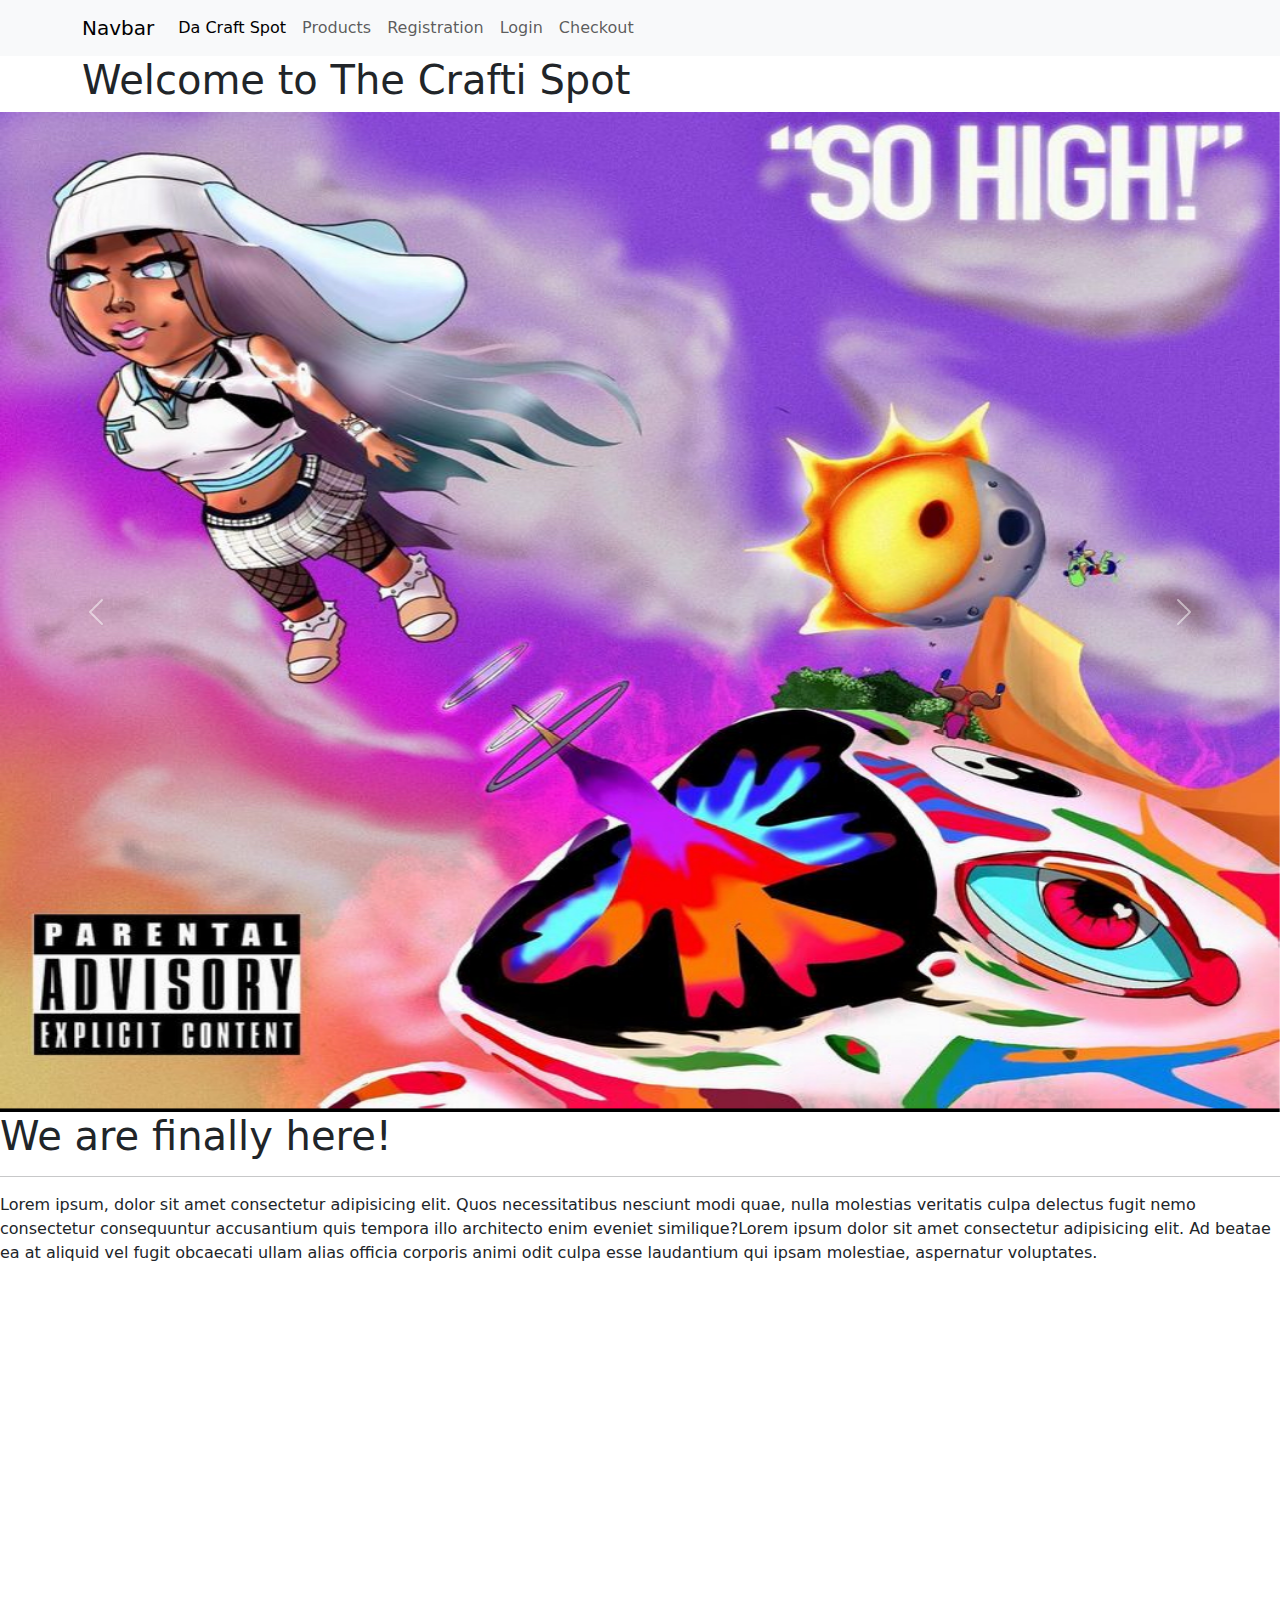
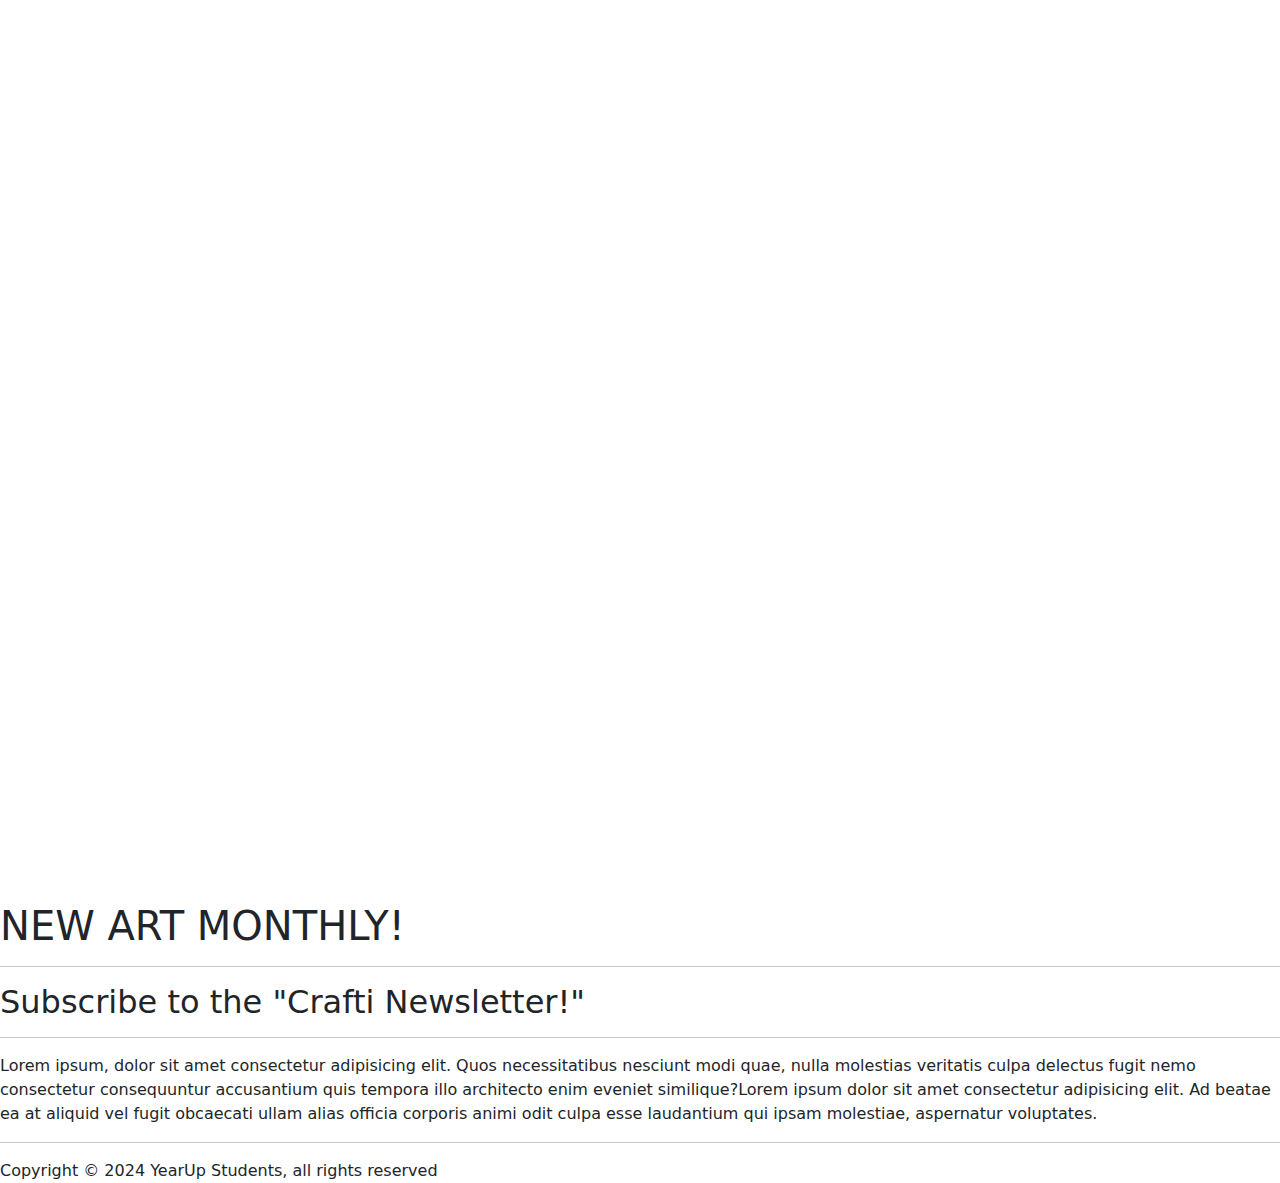
==== crafti-site/index.html @ f8421b2f "added login site - checkout site in progress" ====
<!doctype html>
<html lang="en">

<head>
    <meta charset="utf-8">
    <meta name="viewport" content="width=device-width, initial-scale=1">
    <title>Da Crafti Spot</title>
    <link href="https://cdn.jsdelivr.net/npm/bootstrap@5.3.3/dist/css/bootstrap.min.css" rel="stylesheet"
        integrity="sha384-QWTKZyjpPEjISv5WaRU9OFeRpok6YctnYmDr5pNlyT2bRjXh0JMhjY6hW+ALEwIH" crossorigin="anonymous">
    <link href="css/site.css" rel="stylesheet">
</head>

<body>
    <header>
        <nav class="navbar navbar-expand-lg bg-body-tertiary">
            <div class="container">
                <a class="navbar-brand" href="#">Navbar</a>
                <button class="navbar-toggler" type="button" data-bs-toggle="collapse"
                    data-bs-target="#navbarSupportedContent" aria-controls="navbarSupportedContent"
                    aria-expanded="false" aria-label="Toggle navigation">
                    <span class="navbar-toggler-icon"></span>
                </button>
                <div class="collapse navbar-collapse" id="navbarSupportedContent">
                    <ul class="navbar-nav me-auto mb-2 mb-lg-0">

                        <li class="nav-item">
                            <a class="nav-link active" aria-current="page" href="index.html">Da Craft Spot</a>
                        </li>
                        <li class="nav-item">
                            <a class="nav-link "  href="products.html">Products</a>
                        </li>
                        <li class="nav-item">
                            <a class="nav-link" href="registration.html">Registration</a>
                        </li>
                        <li class="nav-item">
                            <a class="nav-link" href="login.html">Login</a>
                        </li>
                        <li class="nav-item">
                            <a class="nav-link" href="checkoutpage.html">Checkout</a>
                        </li>

                    </ul>

                </div>
            </div>
        </nav>
    </header>

    <main>
        <div class="container">
            <div class="row">
                <div class="col">
                    <h1>Welcome to The Crafti Spot</h1>
                </div>
            </div>

            <div class="row">
                <div class="col"></div>

            </div>
        </div>

        </div>

        <div class="image-carousel">
            <div id="carouselExampleAutoplaying" class="carousel slide" data-bs-ride="carousel">
                <div class="carousel-inner">
                    <div class="carousel-item active">
                        <img src="/images/IMG_1506.PNG" class="d-block w-100" alt="..." height="1000px" width="500px">
                    </div>
                    <div class="carousel-item">
                        <img src="/images/IMG_1507.PNG" class="d-block w-100" alt="..." height="1000px" width="500px">
                    </div>
                    <div class="carousel-item">
                        <img src="/images/IMG_1508.PNG" class="d-block w-100" alt="..." height="1000px" width="500px">
                    </div>
                </div>
                <button class="carousel-control-prev" type="button" data-bs-target="#carouselExampleAutoplaying"
                    data-bs-slide="prev">
                    <span class="carousel-control-prev-icon" aria-hidden="true"></span>
                    <span class="visually-hidden">Previous</span>
                </button>
                <button class="carousel-control-next" type="button" data-bs-target="#carouselExampleAutoplaying"
                    data-bs-slide="next">
                    <span class="carousel-control-next-icon" aria-hidden="true"></span>
                    <span class="visually-hidden">Next</span>
                </button>
            </div>
        </div>

        <div>
            <h1>We are finally here!</h1>
            <hr>
            <p>
                Lorem ipsum, dolor sit amet consectetur adipisicing elit. Quos necessitatibus nesciunt modi quae, nulla
                molestias veritatis culpa delectus fugit nemo consectetur consequuntur accusantium quis tempora illo
                architecto enim eveniet similique?Lorem ipsum dolor sit amet consectetur adipisicing elit. Ad beatae ea
                at aliquid vel fugit obcaecati ullam alias officia corporis animi odit culpa esse laudantium qui ipsam
                molestiae, aspernatur voluptates.
            </p>
        </div>
        <div>
            <video src="/video/LittleBoy.mp4" class="object-fit-contain" class="object-fit-md-contain border rounded"
                width="400px" height="400px" autoplay muted loop></video>

        </div>
        <div>
            <video src="/video/TimeNeverStops (1).mp4" class="object-fit-contain"
                class="object-fit-md-contain border rounded" width="400px" height="400px" autoplay muted loop></video>

        </div>
        <div>
            <video src="/video/Ghoulish.mp4" class="object-fit-contain" class="object-fit-md-contain border rounded"
                width="400px" height="400px" autoplay muted loop></video>

        </div>
        <div>
            <div>
                <h1>NEW ART MONTHLY!</h1>
            </div>
            <hr>
            <div>
                <h2>Subscribe to the "Crafti Newsletter!"</h2>
            </div>

            <hr>
            <div>
                <p>
                    Lorem ipsum, dolor sit amet consectetur adipisicing elit. Quos necessitatibus nesciunt modi quae,
                    nulla
                    molestias veritatis culpa delectus fugit nemo consectetur consequuntur accusantium quis tempora illo
                    architecto enim eveniet similique?Lorem ipsum dolor sit amet consectetur adipisicing elit. Ad beatae
                    ea
                    at aliquid vel fugit obcaecati ullam alias officia corporis animi odit culpa esse laudantium qui
                    ipsam
                    molestiae, aspernatur voluptates.
                </p>
            </div>
        </div>



    </main>
    <hr>
    <footer>
        <span>Copyright &copy; 2024 YearUp Students, all rights reserved</span>
    </footer>


    <script src="https://cdn.jsdelivr.net/npm/bootstrap@5.3.3/dist/js/bootstrap.bundle.min.js"
        integrity="sha384-YvpcrYf0tY3lHB60NNkmXc5s9fDVZLESaAA55NDzOxhy9GkcIdslK1eN7N6jIeHz"
        crossorigin="anonymous"></script>
    <script src="scripts/site.js"></script>


</body>

</html>
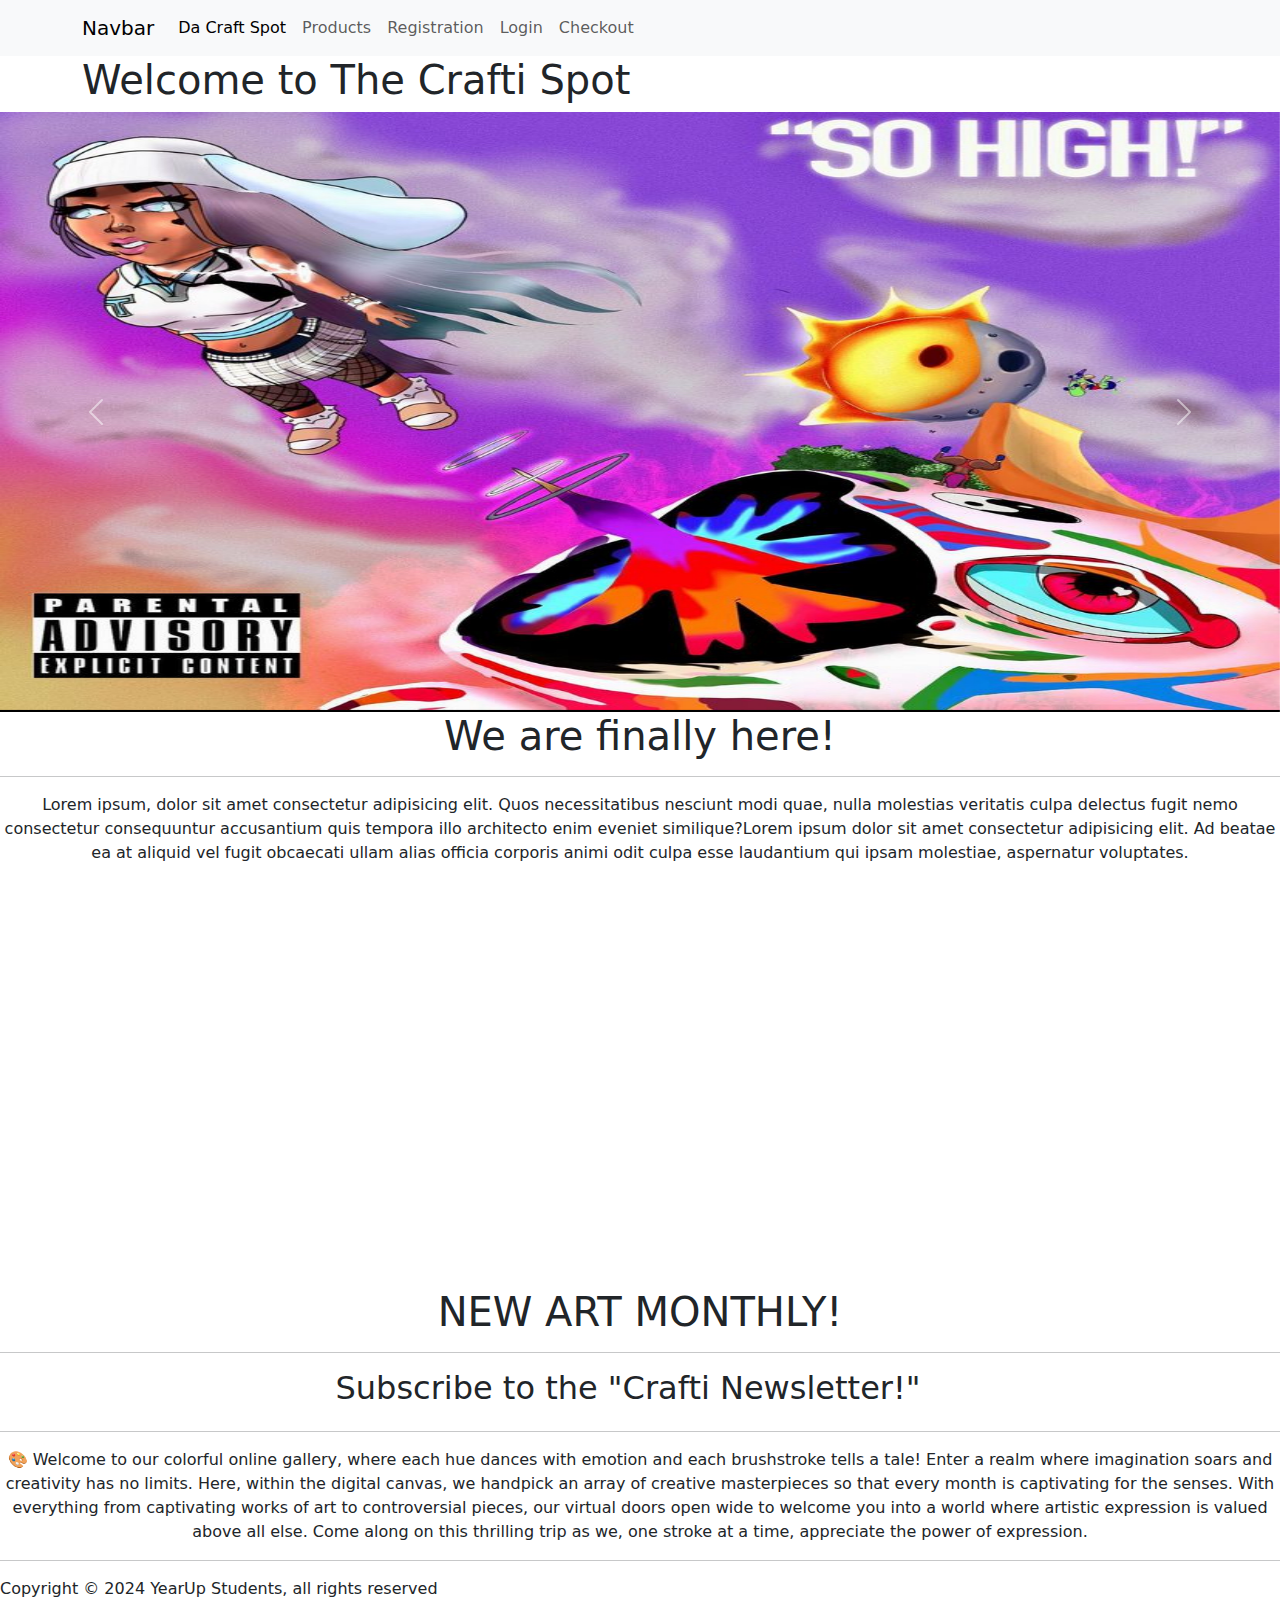
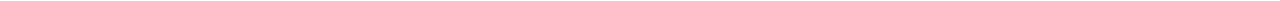
==== commit a8c111f3: "Some formatting done to all pages" ====
--- a/crafti-site/index.html
+++ b/crafti-site/index.html
@@ -27,7 +27,7 @@
                             <a class="nav-link active" aria-current="page" href="index.html">Da Craft Spot</a>
                         </li>
                         <li class="nav-item">
-                            <a class="nav-link "  href="products.html">Products</a>
+                            <a class="nav-link " href="products.html">Products</a>
                         </li>
                         <li class="nav-item">
                             <a class="nav-link" href="registration.html">Registration</a>
@@ -61,81 +61,110 @@
         </div>
 
         </div>
+        
+            <div class="image-carousel">
+                <div id="carouselExampleAutoplaying" class="carousel slide" data-bs-ride="carousel">
+                    <div class="carousel-inner">
+                        <div class="carousel-item active">
+                            <img src="/images/IMG_1506.PNG" class="d-block w-100" alt="..." height="600px"
+                                width="300px">
+                        </div>
+                        <div class="carousel-item">
+                            <img src="/images/IMG_1507.PNG" class="d-block w-100" alt="..." height="600px"
+                                width="300px">
+                        </div>
+                        <div class="carousel-item">
+                            <img src="/images/IMG_1508.PNG" class="d-block w-100" alt="..." height="600px"
+                                width="300px">
+                        </div>
+                    </div>
+                    <button class="carousel-control-prev" type="button" data-bs-target="#carouselExampleAutoplaying"
+                        data-bs-slide="prev">
+                        <span class="carousel-control-prev-icon" aria-hidden="true"></span>
+                        <span class="visually-hidden">Previous</span>
+                    </button>
+                    <button class="carousel-control-next" type="button" data-bs-target="#carouselExampleAutoplaying"
+                        data-bs-slide="next">
+                        <span class="carousel-control-next-icon" aria-hidden="true"></span>
+                        <span class="visually-hidden">Next</span>
+                    </button>
+                </div>
+            </div>
 
-        <div class="image-carousel">
-            <div id="carouselExampleAutoplaying" class="carousel slide" data-bs-ride="carousel">
-                <div class="carousel-inner">
-                    <div class="carousel-item active">
-                        <img src="/images/IMG_1506.PNG" class="d-block w-100" alt="..." height="1000px" width="500px">
-                    </div>
-                    <div class="carousel-item">
-                        <img src="/images/IMG_1507.PNG" class="d-block w-100" alt="..." height="1000px" width="500px">
-                    </div>
-                    <div class="carousel-item">
-                        <img src="/images/IMG_1508.PNG" class="d-block w-100" alt="..." height="1000px" width="500px">
-                    </div>
-                </div>
-                <button class="carousel-control-prev" type="button" data-bs-target="#carouselExampleAutoplaying"
-                    data-bs-slide="prev">
-                    <span class="carousel-control-prev-icon" aria-hidden="true"></span>
-                    <span class="visually-hidden">Previous</span>
-                </button>
-                <button class="carousel-control-next" type="button" data-bs-target="#carouselExampleAutoplaying"
-                    data-bs-slide="next">
-                    <span class="carousel-control-next-icon" aria-hidden="true"></span>
-                    <span class="visually-hidden">Next</span>
-                </button>
-            </div>
         </div>
 
-        <div>
+        <div style="text-align: center";>
             <h1>We are finally here!</h1>
-            <hr>
+          <hr>
             <p>
                 Lorem ipsum, dolor sit amet consectetur adipisicing elit. Quos necessitatibus nesciunt modi quae, nulla
                 molestias veritatis culpa delectus fugit nemo consectetur consequuntur accusantium quis tempora illo
                 architecto enim eveniet similique?Lorem ipsum dolor sit amet consectetur adipisicing elit. Ad beatae ea
                 at aliquid vel fugit obcaecati ullam alias officia corporis animi odit culpa esse laudantium qui ipsam
                 molestiae, aspernatur voluptates.
+           
             </p>
+
+
+        </div>
+        <div class="row">
+            <div class="col-md-4 col-sm-4">
+                <video src="/video/LittleBoy.mp4" class="object-fit-contain"
+                    class="object-fit-md-contain border rounded" width="400px" height="400px" autoplay muted
+                    loop></video>
+            </div>
+            <div class="col-md-4 col-sm-4">
+                <video src="/video/TimeNeverStops (1).mp4" class="object-fit-contain"
+                    class="object-fit-md-contain border rounded" width="400px" height="400px" autoplay muted
+                    loop></video>
+            </div>
+            <div class="col-md-4 col-sm-4">
+                <video src="/video/Ghoulish.mp4" class="object-fit-contain" class="object-fit-md-contain border rounded"
+                    width="400px" height="400px" autoplay muted loop></video>
+
+            </div>
         </div>
         <div>
-            <video src="/video/LittleBoy.mp4" class="object-fit-contain" class="object-fit-md-contain border rounded"
-                width="400px" height="400px" autoplay muted loop></video>
+
 
         </div>
         <div>
-            <video src="/video/TimeNeverStops (1).mp4" class="object-fit-contain"
-                class="object-fit-md-contain border rounded" width="400px" height="400px" autoplay muted loop></video>
+
 
         </div>
         <div>
-            <video src="/video/Ghoulish.mp4" class="object-fit-contain" class="object-fit-md-contain border rounded"
-                width="400px" height="400px" autoplay muted loop></video>
+
 
         </div>
         <div>
-            <div>
+
+            <center>
                 <h1>NEW ART MONTHLY!</h1>
-            </div>
+            </center>
+
             <hr>
-            <div>
+           
+            <div class="row col-12">
+                <center>
                 <h2>Subscribe to the "Crafti Newsletter!"</h2>
+                </center>
             </div>
 
-            <hr>
-            <div>
-                <p>
-                    Lorem ipsum, dolor sit amet consectetur adipisicing elit. Quos necessitatibus nesciunt modi quae,
-                    nulla
-                    molestias veritatis culpa delectus fugit nemo consectetur consequuntur accusantium quis tempora illo
-                    architecto enim eveniet similique?Lorem ipsum dolor sit amet consectetur adipisicing elit. Ad beatae
-                    ea
-                    at aliquid vel fugit obcaecati ullam alias officia corporis animi odit culpa esse laudantium qui
-                    ipsam
-                    molestiae, aspernatur voluptates.
-                </p>
-            </div>
+        </div>
+
+        <hr>
+        <div>
+            <center>
+            <p>
+                🎨 Welcome to our colorful online gallery, where each hue dances with emotion and each brushstroke tells
+                a tale! Enter a realm where imagination soars and creativity has no limits. Here, within the digital
+                canvas, we handpick an array of creative masterpieces so that every month is captivating for the senses.
+                With everything from captivating works of art to controversial pieces, our virtual doors open wide to
+                welcome you into a world where artistic expression is valued above all else. Come along on this
+                thrilling trip as we, one stroke at a time, appreciate the power of expression.
+            </p>
+        </center>
+        </div>
         </div>
 
 
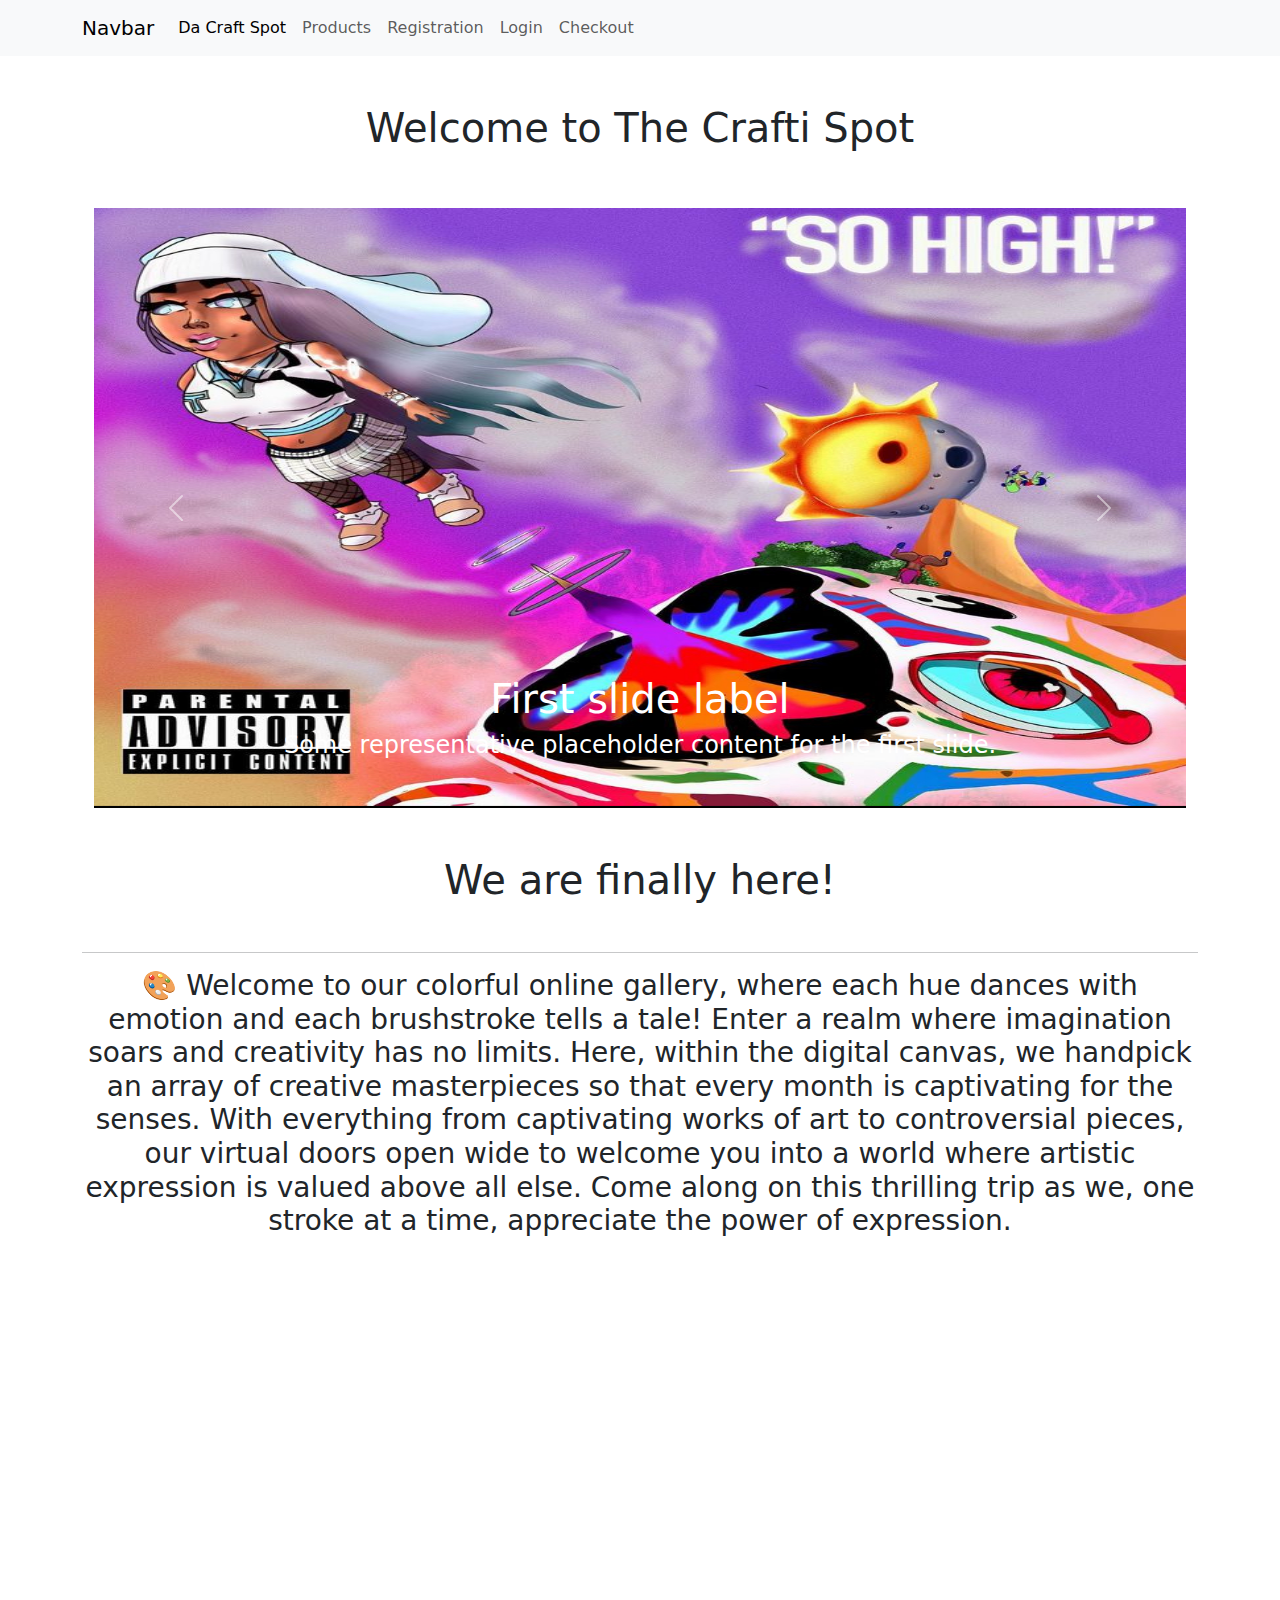
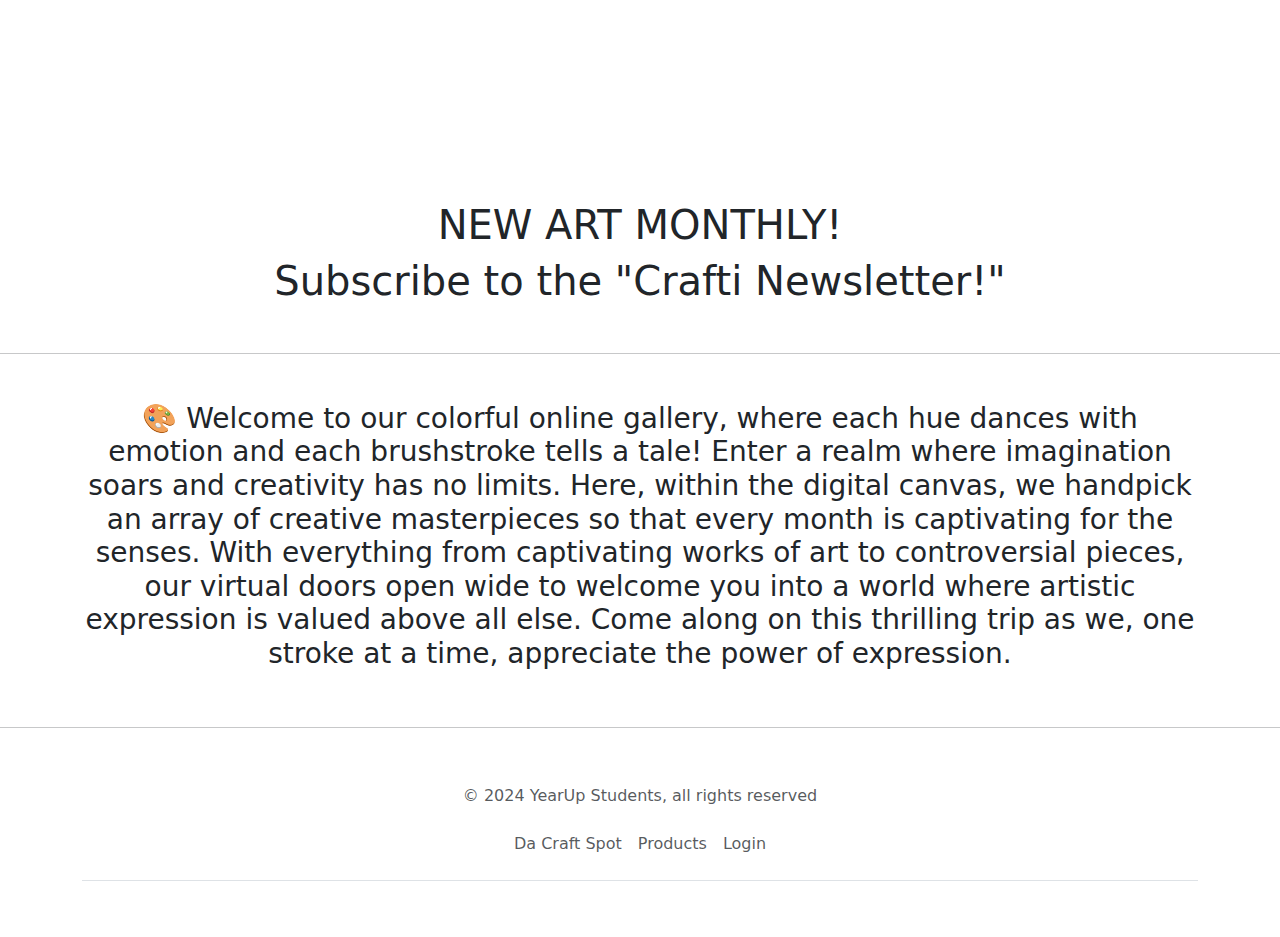
==== commit c65889ac: "some formatting edits to products" ====
--- a/crafti-site/index.html
+++ b/crafti-site/index.html
@@ -49,130 +49,165 @@
     <main>
         <div class="container">
             <div class="row">
-                <div class="col">
+                <div class="col text-center mb-5 mt-5">
                     <h1>Welcome to The Crafti Spot</h1>
                 </div>
             </div>
 
+
+            <div class="container">
+
+                <div class="image-carousel ">
+                    <div id="carouselExampleAutoplaying" class="carousel slide" data-bs-ride="carousel">
+                        <div class="carousel-inner">
+                            <div class="carousel-item active">
+                                <img src="/images/IMG_1506.PNG" class="d-block w-100" alt="..." height="600px"
+                                    width="300px">
+                                <div class="carousel-caption d-none d-md-block">
+                                    <h1>First slide label</h1>
+                                    <h4>Some representative placeholder content for the first slide.</h4>
+                                </div>
+                            </div>
+                            <div class="carousel-item">
+                                <img src="/images/IMG_1507.PNG" class="d-block w-100" alt="..." height="600px"
+                                    width="300px">
+                                <div class="carousel-caption d-none d-md-block">
+                                    <h1>First slide label</h1>
+                                    <h4>Some representative placeholder content for the first slide.</h4>
+                                </div>
+                            </div>
+                            <div class="carousel-item">
+                                <img src="/images/IMG_1508.PNG" class="d-block w-100" alt="..." height="600px"
+                                    width="300px">
+                                <div class="carousel-caption d-none d-md-block ">
+                                    <h1>First slide label</h1>
+                                    <h4>Some representative placeholder content for the first slide.</h4>
+                                </div>
+                            </div>
+                        </div>
+                        <button class="carousel-control-prev" type="button" data-bs-target="#carouselExampleAutoplaying"
+                            data-bs-slide="prev">
+                            <span class="carousel-control-prev-icon" aria-hidden="true"></span>
+                            <span class="visually-hidden">Previous</span>
+                        </button>
+                        <button class="carousel-control-next" type="button" data-bs-target="#carouselExampleAutoplaying"
+                            data-bs-slide="next">
+                            <span class="carousel-control-next-icon" aria-hidden="true"></span>
+                            <span class="visually-hidden">Next</span>
+                        </button>
+                    </div>
+                </div>
+
+            </div>
+
+            <div class="text-center">
+                <div class="col text-center mb-5 mt-5">
+                    <h1>We are finally here!</h1>
+                </div>
+                <hr>
+                <h3>
+                    🎨 Welcome to our colorful online gallery, where each hue dances with emotion and each brushstroke
+                    tells
+                    a tale! Enter a realm where imagination soars and creativity has no limits. Here, within the digital
+                    canvas, we handpick an array of creative masterpieces so that every month is captivating for the
+                    senses.
+                    With everything from captivating works of art to controversial pieces, our virtual doors open wide
+                    to
+                    welcome you into a world where artistic expression is valued above all else. Come along on this
+                    thrilling trip as we, one stroke at a time, appreciate the power of expression.
+                </h3>
+
+
+            </div>
+            <div class="container">
+                <div class="row">
+                    <div class="col-md-4 mx-auto">
+                        <video src="/video/LittleBoy.mp4" class="object-fit-contain"
+                            class="object-fit-md-contain border rounded" width="500px" height="500px" autoplay muted
+                            loop></video>
+                    </div>
+                    <div class="col-md-4 mx-auto">
+                        <video src="/video/TimeNeverStops (1).mp4" class="object-fit-contain"
+                            class="object-fit-md-contain border rounded" width="500px" height="500px" autoplay muted
+                            loop></video>
+                    </div>
+                    <div class="col-md-4 mx-auto">
+                        <video src="/video/Ghoulish.mp4" class="object-fit-contain"
+                            class="object-fit-md-contain border rounded" width="500px" height="500px" autoplay muted
+                            loop></video>
+
+                    </div>
+                </div>
+            </div>
+            <div>
+
+
+            </div>
+            <div class="container">
+                <div class="row">
+                    <div class="col text-center  mb-4 mt-5">
+
+
+                        <h1>NEW ART MONTHLY!</h1>
+
+
+                        <h1>Subscribe to the "Crafti Newsletter!"</h2>
+
+                    </div>
+                </div>
+            </div>
+
+        </div>
+
+        <hr>
+        <div class="container mb-5 mt-5">
             <div class="row">
-                <div class="col"></div>
-
-            </div>
-        </div>
-
-        </div>
-        
-            <div class="image-carousel">
-                <div id="carouselExampleAutoplaying" class="carousel slide" data-bs-ride="carousel">
-                    <div class="carousel-inner">
-                        <div class="carousel-item active">
-                            <img src="/images/IMG_1506.PNG" class="d-block w-100" alt="..." height="600px"
-                                width="300px">
-                        </div>
-                        <div class="carousel-item">
-                            <img src="/images/IMG_1507.PNG" class="d-block w-100" alt="..." height="600px"
-                                width="300px">
-                        </div>
-                        <div class="carousel-item">
-                            <img src="/images/IMG_1508.PNG" class="d-block w-100" alt="..." height="600px"
-                                width="300px">
-                        </div>
-                    </div>
-                    <button class="carousel-control-prev" type="button" data-bs-target="#carouselExampleAutoplaying"
-                        data-bs-slide="prev">
-                        <span class="carousel-control-prev-icon" aria-hidden="true"></span>
-                        <span class="visually-hidden">Previous</span>
-                    </button>
-                    <button class="carousel-control-next" type="button" data-bs-target="#carouselExampleAutoplaying"
-                        data-bs-slide="next">
-                        <span class="carousel-control-next-icon" aria-hidden="true"></span>
-                        <span class="visually-hidden">Next</span>
-                    </button>
-                </div>
-            </div>
-
-        </div>
-
-        <div style="text-align: center";>
-            <h1>We are finally here!</h1>
-          <hr>
-            <p>
-                Lorem ipsum, dolor sit amet consectetur adipisicing elit. Quos necessitatibus nesciunt modi quae, nulla
-                molestias veritatis culpa delectus fugit nemo consectetur consequuntur accusantium quis tempora illo
-                architecto enim eveniet similique?Lorem ipsum dolor sit amet consectetur adipisicing elit. Ad beatae ea
-                at aliquid vel fugit obcaecati ullam alias officia corporis animi odit culpa esse laudantium qui ipsam
-                molestiae, aspernatur voluptates.
-           
-            </p>
-
-
-        </div>
-        <div class="row">
-            <div class="col-md-4 col-sm-4">
-                <video src="/video/LittleBoy.mp4" class="object-fit-contain"
-                    class="object-fit-md-contain border rounded" width="400px" height="400px" autoplay muted
-                    loop></video>
-            </div>
-            <div class="col-md-4 col-sm-4">
-                <video src="/video/TimeNeverStops (1).mp4" class="object-fit-contain"
-                    class="object-fit-md-contain border rounded" width="400px" height="400px" autoplay muted
-                    loop></video>
-            </div>
-            <div class="col-md-4 col-sm-4">
-                <video src="/video/Ghoulish.mp4" class="object-fit-contain" class="object-fit-md-contain border rounded"
-                    width="400px" height="400px" autoplay muted loop></video>
-
-            </div>
-        </div>
-        <div>
-
-
-        </div>
-        <div>
-
-
-        </div>
-        <div>
-
-
-        </div>
-        <div>
-
-            <center>
-                <h1>NEW ART MONTHLY!</h1>
-            </center>
-
-            <hr>
-           
-            <div class="row col-12">
-                <center>
-                <h2>Subscribe to the "Crafti Newsletter!"</h2>
-                </center>
-            </div>
-
-        </div>
-
-        <hr>
-        <div>
-            <center>
-            <p>
-                🎨 Welcome to our colorful online gallery, where each hue dances with emotion and each brushstroke tells
-                a tale! Enter a realm where imagination soars and creativity has no limits. Here, within the digital
-                canvas, we handpick an array of creative masterpieces so that every month is captivating for the senses.
-                With everything from captivating works of art to controversial pieces, our virtual doors open wide to
-                welcome you into a world where artistic expression is valued above all else. Come along on this
-                thrilling trip as we, one stroke at a time, appreciate the power of expression.
-            </p>
-        </center>
-        </div>
+                <div class="col text-center">
+                    <h3>
+                        🎨 Welcome to our colorful online gallery, where each hue dances with emotion and each
+                        brushstroke tells
+                        a tale! Enter a realm where imagination soars and creativity has no limits. Here, within the
+                        digital
+                        canvas, we handpick an array of creative masterpieces so that every month is captivating for the
+                        senses.
+                        With everything from captivating works of art to controversial pieces, our virtual doors open
+                        wide to
+                        welcome you into a world where artistic expression is valued above all else. Come along on this
+                        thrilling trip as we, one stroke at a time, appreciate the power of expression.
+                    </h3>
+                </div>
+            </div>
         </div>
 
 
 
     </main>
     <hr>
-    <footer>
-        <span>Copyright &copy; 2024 YearUp Students, all rights reserved</span>
+    <div class="container">
+        <div class="row">
+            <div class="col">
+    
+    
+    
+    
+                <footer class="py-3 my-4">
+                    <p class="text-center text-muted mb-3"> &copy; 2024 YearUp Students, all rights reserved</p>
+                    <ul class="nav justify-content-center border-bottom pb-3 mb-3">
+    
+                        <li class="nav-item">
+                            <a href="/crafti-site/index.html" class="nav-link px-2 text-muted">Da Craft Spot</a>
+                        </li>
+                        <li class="nav-item">
+                            <a href="/crafti-site/products.html" class="nav-link px-2 text-muted">Products</a>
+                        </li>
+                        <li class="nav-item">
+                            <a href="/crafti-site/login.html" class="nav-link px-2 text-muted">Login</a>
+                        </li>
+    
+                    </ul>
+            </div>
+        </div>
+    </div>
     </footer>
 
 
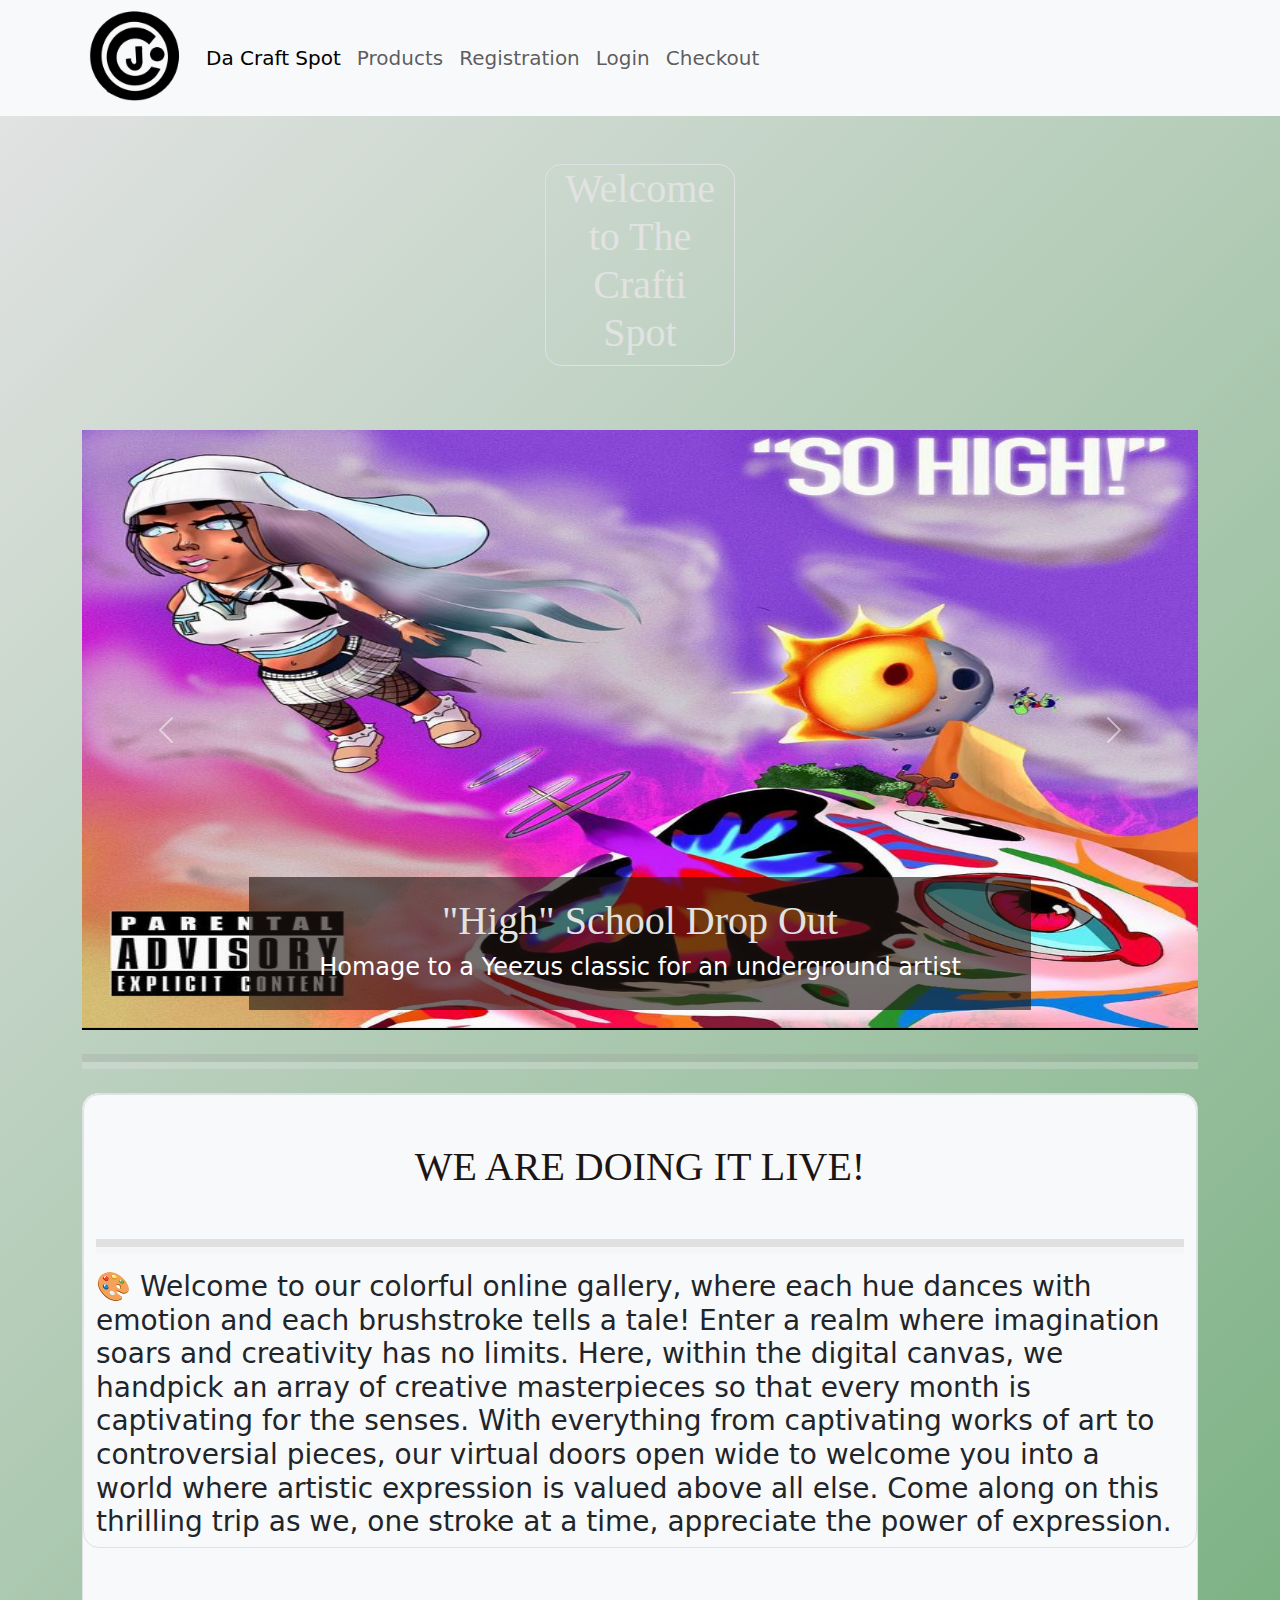
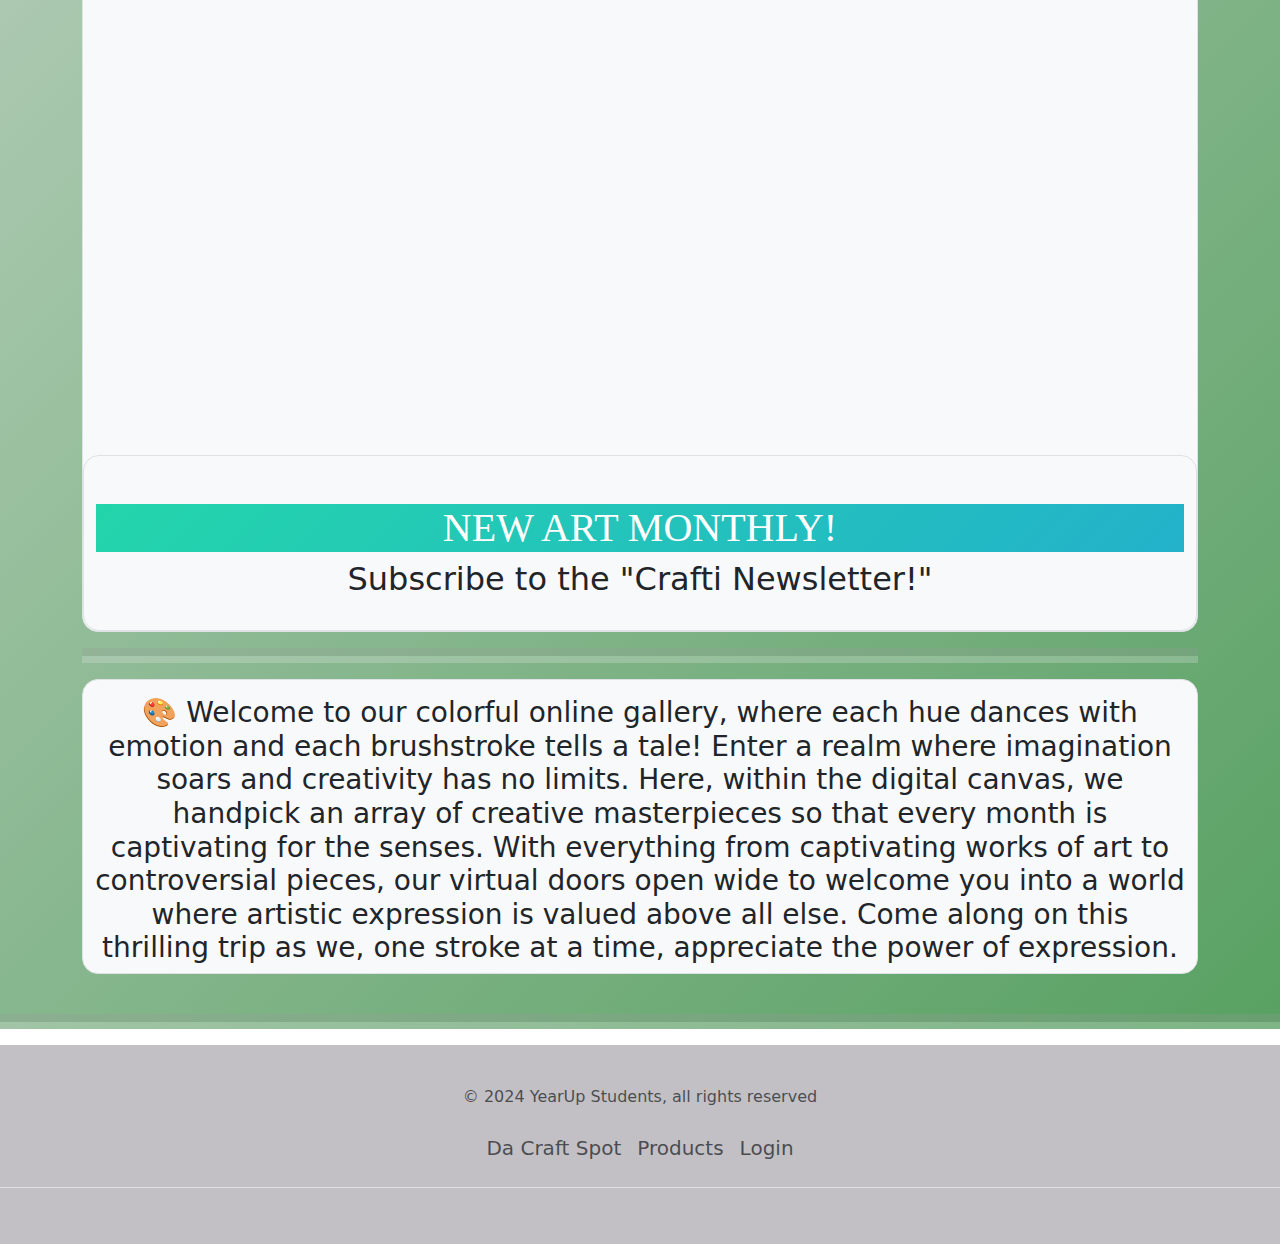
==== commit 6405f04c: "Final Changes" ====
--- a/crafti-site/index.html
+++ b/crafti-site/index.html
@@ -7,14 +7,16 @@
     <title>Da Crafti Spot</title>
     <link href="https://cdn.jsdelivr.net/npm/bootstrap@5.3.3/dist/css/bootstrap.min.css" rel="stylesheet"
         integrity="sha384-QWTKZyjpPEjISv5WaRU9OFeRpok6YctnYmDr5pNlyT2bRjXh0JMhjY6hW+ALEwIH" crossorigin="anonymous">
-    <link href="css/site.css" rel="stylesheet">
+    <link href="/css/site.css" rel="stylesheet">
 </head>
 
 <body>
     <header>
         <nav class="navbar navbar-expand-lg bg-body-tertiary">
             <div class="container">
-                <a class="navbar-brand" href="#">Navbar</a>
+                <img src="/images/Untitled_Artwork.png" class="d-block w-80" alt="..." height="100px"
+                                    width="100px">
+                <a class="navbar-brand" href=""></a>
                 <button class="navbar-toggler" type="button" data-bs-toggle="collapse"
                     data-bs-target="#navbarSupportedContent" aria-controls="navbarSupportedContent"
                     aria-expanded="false" aria-label="Toggle navigation">
@@ -46,16 +48,19 @@
         </nav>
     </header>
 
-    <main>
-        <div class="container">
+    
+    <main id="homepage-bg">
+       
+        
+        <div class="container" >
             <div class="row">
-                <div class="col text-center mb-5 mt-5">
+                <div class="col-2 container border rounded-4 text-center mb-5 mt-5" id="header-hp">
                     <h1>Welcome to The Crafti Spot</h1>
                 </div>
             </div>
 
 
-            <div class="container">
+            <div class=" mb-4 mt-3">
 
                 <div class="image-carousel ">
                     <div id="carouselExampleAutoplaying" class="carousel slide" data-bs-ride="carousel">
@@ -63,25 +68,25 @@
                             <div class="carousel-item active">
                                 <img src="/images/IMG_1506.PNG" class="d-block w-100" alt="..." height="600px"
                                     width="300px">
-                                <div class="carousel-caption d-none d-md-block">
-                                    <h1>First slide label</h1>
-                                    <h4>Some representative placeholder content for the first slide.</h4>
+                                <div class="carousel-caption d-none d-md-block" id="carousel-bg">
+                                    <h1>"High" School Drop Out</h1>
+                                    <h4>Homage to a Yeezus classic for an underground artist</h4>
                                 </div>
                             </div>
                             <div class="carousel-item">
                                 <img src="/images/IMG_1507.PNG" class="d-block w-100" alt="..." height="600px"
                                     width="300px">
-                                <div class="carousel-caption d-none d-md-block">
-                                    <h1>First slide label</h1>
-                                    <h4>Some representative placeholder content for the first slide.</h4>
+                                <div class="carousel-caption d-none d-md-block" id="carousel-bg">
+                                    <h1>META Key</h1>
+                                    <h4>For you KingdomHeart fans</h4>
                                 </div>
                             </div>
                             <div class="carousel-item">
                                 <img src="/images/IMG_1508.PNG" class="d-block w-100" alt="..." height="600px"
                                     width="300px">
-                                <div class="carousel-caption d-none d-md-block ">
-                                    <h1>First slide label</h1>
-                                    <h4>Some representative placeholder content for the first slide.</h4>
+                                <div class="carousel-caption d-none d-md-block " id="carousel-bg">
+                                    <h1>Cyber Princess</h1>
+                                    <h4>Why go to sleep when you can just recharge</h4>
                                 </div>
                             </div>
                         </div>
@@ -100,9 +105,11 @@
 
             </div>
 
-            <div class="text-center">
+            <hr>
+       <div class="fluid-container border bg-light rounded-4 mt-4">
+            <div class=" container border bg-light rounded-4">
                 <div class="col text-center mb-5 mt-5">
-                    <h1>We are finally here!</h1>
+                    <h1 id="first-head">WE ARE DOING IT LIVE!</h1>
                 </div>
                 <hr>
                 <h3>
@@ -143,15 +150,15 @@
 
 
             </div>
-            <div class="container">
+            <div class="container border bg-light rounded-4">
                 <div class="row">
                     <div class="col text-center  mb-4 mt-5">
 
 
-                        <h1>NEW ART MONTHLY!</h1>
-
-
-                        <h1>Subscribe to the "Crafti Newsletter!"</h2>
+                        <h1 id="new-art">NEW ART MONTHLY!</h1>
+
+
+                        <h2 >Subscribe to the "Crafti Newsletter!"</h2>
 
                     </div>
                 </div>
@@ -160,9 +167,9 @@
         </div>
 
         <hr>
-        <div class="container mb-5 mt-5">
+        <div class="container border bg-light rounded-4" id="text-boxx">
             <div class="row">
-                <div class="col text-center">
+                <div class="col mt-3 text-center">
                     <h3>
                         🎨 Welcome to our colorful online gallery, where each hue dances with emotion and each
                         brushstroke tells
@@ -178,12 +185,12 @@
                 </div>
             </div>
         </div>
-
-
+        
+    </div>
+<hr>
 
     </main>
-    <hr>
-    <div class="container">
+    <div id="footer-bg">
         <div class="row">
             <div class="col">
     
--- a/css/site.css
+++ b/css/site.css
@@ -0,0 +1,185 @@
+
+/* home page */
+#first-head{
+   color:#1d1512
+}
+#homepage-bg{
+
+   background: linear-gradient(-45deg, #1d1512, #430c53, #2b8b38, #e1e2e2);
+   background-size: 400% 400%;
+   animation: gradient 10s ease infinite; }
+@keyframes gradient {
+       0% {
+           background-position: 0% 50%;
+       }
+       50% {
+           background-position: 100% 50%;
+       }
+       100% {
+           background-position: 0% 50%;
+       } }
+
+#footer-bg{
+   background-color: #2b243049;
+}
+
+#header-hp{
+   font-family: fantasy;
+   color: aliceblue;
+}
+#text-boxx{
+   margin-bottom: 40px;
+}
+
+#carousel-bg {
+   background-color: #1d15129d;
+}
+ 
+#new-art{
+   color:white;
+   background: linear-gradient(-45deg, #ee7752, #e73c7e, #23a6d5, #23d5ab);
+   background-size: 400% 400%;
+   animation: gradient 15s ease infinite; }
+@keyframes gradient {
+       0% {
+           background-position: 0% 50%;
+       }
+       50% {
+           background-position: 100% 50%;
+       }
+       100% {
+           background-position: 0% 50%;
+       } }
+
+hr {
+   border-top-style: groove;
+   border-width: 15px;
+   color: #e1e2e2;
+}
+ 
+.nav-item{
+   font-size: 20px;
+   
+}
+
+/* product page styling */
+#product-bg {
+background: linear-gradient(-45deg, #ee7752, #e73c7e, #23d58b, #aed523);
+background-size: 400% 400%;
+animation: gradient 10s ease infinite; }
+@keyframes gradient {
+    0% {
+        background-position: 0% 50%;
+    }
+    50% {
+        background-position: 100% 50%;
+    }
+    100% {
+        background-position: 0% 50%;
+    } }
+
+
+
+ div.card-body {
+    background-color: rgba(219, 198, 198, 0.363);
+ }
+
+
+ #products{
+    background-color: crimson;
+ }
+
+ #product-card {
+   margin-bottom: 80px;
+ }
+
+ #contain-bg{
+   background-color: #23a6d5;
+   backface-visibility: hidden;
+ }
+
+ #Header-p{
+   font-family:fantasy;
+   font-size: 60px;
+   color: aliceblue;
+ }
+ /* signin in page styling */
+ 
+ #sign-in {
+    margin-inline-end: 100px;
+    margin-top: 30px;
+    font-family: fantasy;
+ }
+
+ #sign-in-top{
+   font-family: fantasy;
+ }
+
+ .form-label{
+   font-weight: bold;
+   color: #e1e2e2;
+ }
+
+ .form-text{
+font-weight: bold;
+color: #e1e2e2;
+ }
+ .form-check-label{
+   color: #e1e2e2;
+ }
+ 
+
+ #sign-contain{
+    background: linear-gradient(-45deg, #ee7752, #e73c7e, #23a6d5, #23d5ab);
+    background-size: 400% 400%;
+    animation: gradient 15s ease infinite; }
+@keyframes gradient {
+        0% {
+            background-position: 0% 50%;
+        }
+        50% {
+            background-position: 100% 50%;
+        }
+        100% {
+            background-position: 0% 50%;
+        } }
+
+        /* checkout page */
+       #RegBorder{
+         background: linear-gradient(-45deg, #ee7752, #e73c7e, #23a6d5, #23d5ab);
+         background-size: 400% 400%;
+         animation: gradient 15s ease infinite; }
+     @keyframes gradient {
+             0% {
+                 background-position: 0% 50%;
+             }
+             50% {
+                 background-position: 100% 50%;
+             }
+             100% {
+                 background-position: 0% 50%;
+             } }
+         
+         
+     
+       /* registration page styling */
+
+       #Reg-container{
+         background: linear-gradient(-45deg, #ee7752, #e73c7e, #23a6d5, #23d5ab);
+    background-size: 400% 400%;
+    animation: gradient 15s ease infinite; }
+@keyframes gradient {
+        0% {
+            background-position: 0% 50%;
+        }
+        50% {
+            background-position: 100% 50%;
+        }
+        100% {
+            background-position: 0% 50%;
+        } }
+
+       main div div div h1{
+         font-family: fantasy;
+         color: #e1e2e2;
+       }